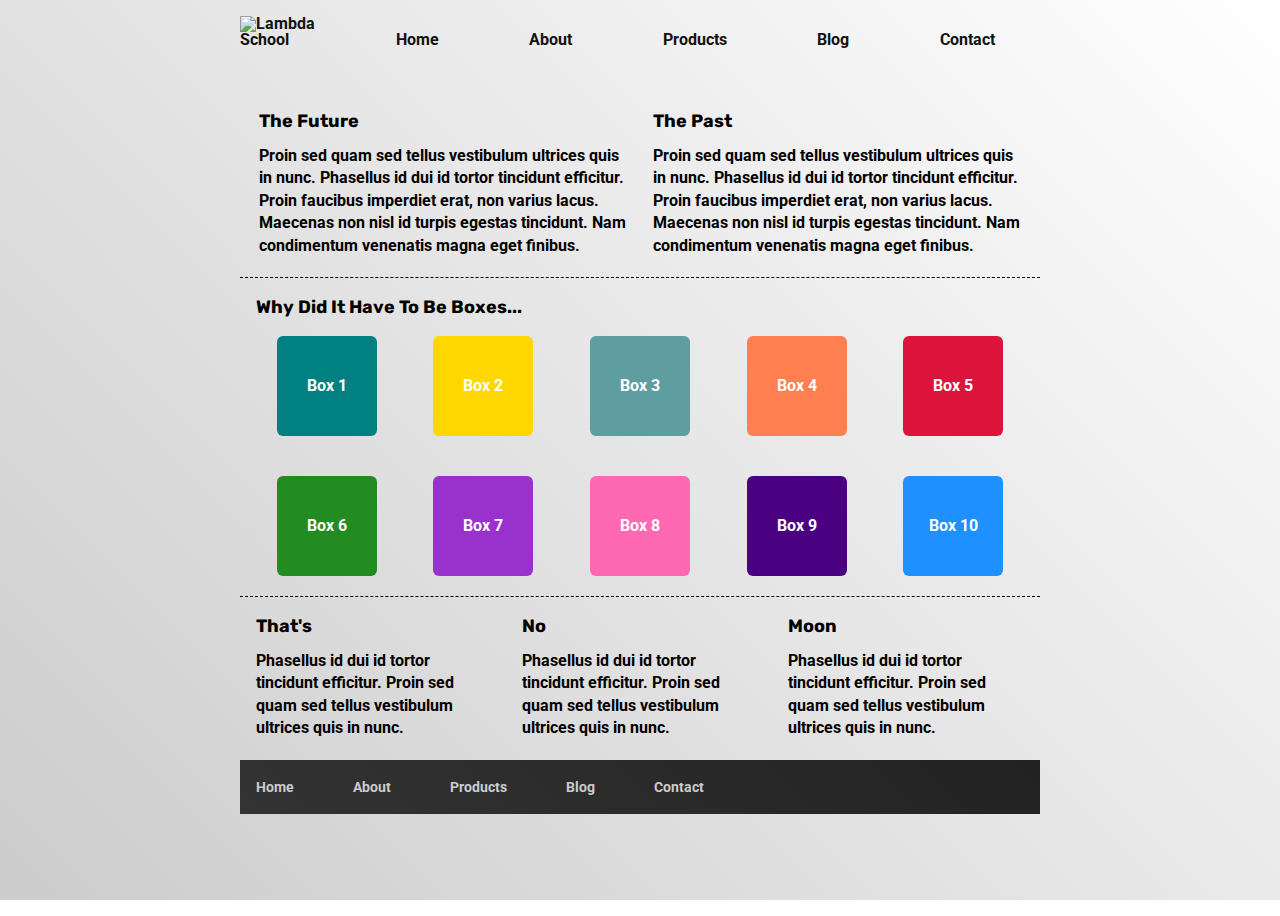
==== index.html @ 6c198348 "Added header" ====
<!doctype html>

<html lang="en">

<head>
    <meta charset="utf-8">

    <title>Sprint Challenge - Home</title>

    <link href="https://fonts.googleapis.com/css?family=Roboto|Rubik" rel="stylesheet">
    <link rel="stylesheet" href="css/index.css">

</head>

<body>
    <div class="container">
        <header id="home" class="flex baseline h-5">
                <a href="#home"><img src="img/lambda-black.png" alt="Lambda School"></a>
                <nav class="w-100">
                    <ul class="flex around">
                        <li><a href="#home">Home</a></li>
                        <li><a href="#about">About</a></li>
                        <li><a href="#products">Products</a></li>
                        <li><a href="#blog">Blog</a></li>
                        <li><a href="#contact">Contact</a></li>
                    </ul>
                </nav>
        </header>

        <section class="top-content">
            <div class="text-container">
                <h2>The Future</h2>
                <p>Proin sed quam sed tellus vestibulum ultrices quis in nunc. Phasellus id dui id tortor tincidunt
                    efficitur. Proin faucibus imperdiet erat, non varius lacus. Maecenas non nisl id turpis egestas
                    tincidunt. Nam condimentum venenatis magna eget finibus.</p>
            </div>
            <div class="text-container">
                <h2>The Past</h2>
                <p>Proin sed quam sed tellus vestibulum ultrices quis in nunc. Phasellus id dui id tortor tincidunt
                    efficitur. Proin faucibus imperdiet erat, non varius lacus. Maecenas non nisl id turpis egestas
                    tincidunt. Nam condimentum venenatis magna eget finibus.</p>
            </div>
        </section>

        <section class="middle-content">

            <h2>Why Did It Have To Be Boxes...</h2>

            <div class="boxes">
                <div class="box">Box 1</div>
                <div class="box">Box 2</div>
                <div class="box">Box 3</div>
                <div class="box">Box 4</div>
                <div class="box">Box 5</div>
                <div class="box">Box 6</div>
                <div class="box">Box 7</div>
                <div class="box">Box 8</div>
                <div class="box">Box 9</div>
                <div class="box">Box 10</div>
            </div>

        </section>

        <section class="bottom-content">

            <div class="text-container">
                <h2>That's</h2>
                <p>Phasellus id dui id tortor tincidunt efficitur. Proin sed quam sed tellus vestibulum ultrices quis in
                    nunc.</p>
            </div>
            <div class="text-container">
                <h2>No</h2>
                <p>Phasellus id dui id tortor tincidunt efficitur. Proin sed quam sed tellus vestibulum ultrices quis in
                    nunc.</p>
            </div>
            <div class="text-container">
                <h2>Moon</h2>
                <p>Phasellus id dui id tortor tincidunt efficitur. Proin sed quam sed tellus vestibulum ultrices quis in
                    nunc.</p>
            </div>

        </section>

        <footer>
            <nav>
                <a href="#">Home</a>
                <a href="#">About</a>
                <a href="#">Products</a>
                <a href="#">Blog</a>
                <a href="#">Contact</a>
            </nav>
        </footer>
    </div><!-- container -->
</body>

</html>
---- css/index.css ----
/* http://meyerweb.com/eric/tools/css/reset/ 
   v2.0 | 20110126
   License: none (public domain)
*/

html, body, div, span, applet, object, iframe,
h1, h2, h3, h4, h5, h6, p, blockquote, pre,
a, abbr, acronym, address, big, cite, code,
del, dfn, em, img, ins, kbd, q, s, samp,
small, strike, strong, sub, sup, tt, var,
b, u, i, center,
dl, dt, dd, ol, ul, li,
fieldset, form, label, legend,
table, caption, tbody, tfoot, thead, tr, th, td,
article, aside, canvas, details, embed, 
figure, figcaption, footer, header, hgroup, 
menu, nav, output, ruby, section, summary,
time, mark, audio, video {
	margin: 0;
	padding: 0;
	border: 0;
	font-size: 100%;
	font: inherit;
	vertical-align: baseline;
}
/* HTML5 display-role reset for older browsers */
article, aside, details, figcaption, figure, 
footer, header, hgroup, menu, nav, section {
	display: block;
}
body {
	line-height: 1;
}
ol, ul {
	list-style: none;
}
blockquote, q {
	quotes: none;
}
blockquote:before, blockquote:after,
q:before, q:after {
	content: '';
	content: none;
}
table {
	border-collapse: collapse;
	border-spacing: 0;
}

* {
    box-sizing: border-box;
}

html, body {
    height: 100%;
    font-family: 'Roboto', sans-serif;
}

h1, h2, h3, h4, h5 {
    font-size: 18px;
    margin-bottom: 15px;
    font-family: 'Rubik', sans-serif;
}

p {
    line-height: 1.4;
}

.container {
    width: 800px;
    margin: 0 auto;
}

.top-content {
    display: flex;
    flex-wrap: wrap;
    justify-content: space-evenly;
    margin-bottom: 20px;
    border-bottom: 1px dashed black;
}

.top-content .text-container {
    width: 48%;
    padding: 0 1%;
    padding-bottom: 20px;  
}

.middle-content {
    margin-bottom: 20px;
    border-bottom: 1px dashed black;
}

.middle-content h2 {
    padding: 0 2%;
    margin-bottom: 0;
}

.middle-content .boxes {
    display: flex;
    flex-wrap: wrap;
    justify-content: space-evenly;
}

.middle-content .boxes .box {
    width: 12.5%;
    height: 100px;
    margin: 20px 2.5%;
    color: white;
    display: flex;
    align-items: center;
    justify-content: center;
}

.bottom-content {
    display: flex;
    margin: 0 2% 20px;
    justify-content: space-around;
}

.bottom-content .text-container {
    padding-right: 4%;
}

.bottom-content .text-container:last-child {
    padding-right: 0;
}

footer {
    width: 100%;
    background: linear-gradient(45deg, #333, #222);
}

footer nav {
    width: 60%;
    display: flex;
    justify-content: space-between;
    align-items: center;
    padding: 20px 2%;
    font-size: 14px;
}

footer nav a {
    color: #ccc;
    text-decoration: none;
}

html {
    height: 100%;
    background: linear-gradient(45deg, #ccc, #fff);
    background-attachment: fixed;
    font-weight: 700;
  }
  
  header {
      margin: 1em 0;
  }
  header a{
      color: #111;
      text-decoration: none;
      transition: all .5s;
  }

  header a:hover{
    color: #555;
    text-decoration: underline;
}
    
  
  .inline-block > div {
    display: inline-block;
  }

  .w-100 {
      width: 100%;
  }
  
  .h-5 {
      height: 5em;
  }
  .flex {
    display: flex;
  }

  .flex.column {
      flex-direction: column;
  }

  .flex.start{
    justify-content: flex-start;
  }

  .flex.baseline {
      align-items: baseline;
  }

  .flex.between {
    justify-content: space-between;
}

.flex.around {
    justify-content: space-around;
}
  
  .flex-two-col {
    display: flex;
    flex-wrap: wrap;
  }
  
  .flex-two-col > div {
    width: 50%;
  }
  
  .flex-three-col {
    display: flex;
    flex-wrap: wrap;
  }
  
  .flex-three-col > div {
    width: 33%;
  }
  
  .flex-four-col {
    display: flex;
    flex-wrap: wrap;
  }
  
  .flex-four-col > div {
    width: 25%;
  }
  
  .flex-five-col {
    display: flex;
    flex-wrap: wrap;
  }
  
  .flex-five-col > div {
    width: 20%;
  }
  
  .flex-inline {
    display: inline-flex;
  }
  
  .flex-inline > div {
    height: 100%;
  }
  
  .inline-block {
    display: inline-block;
  }
  
  .display-properties > div {
    margin: 0;
  }
  
  .flex .box, .flex-inline .box {
    width: 100%;
  }
  
  .block .box {
    width: 100%;
  }
  
  .box {
    border-radius: 6px;
    height: 5em;
    width: 5em;
  }
  
  .box:first-of-type {
    background: teal;
    color: #ccc;
  }
  
  .box:nth-of-type(2) {
    background: gold;
  }
  
  .box:nth-of-type(3) {
    background: cadetblue;
  }
  
  .box:nth-of-type(4) {
    background: coral;
  }
  
  .box:nth-of-type(5) {
    background: crimson;
    color: #111;
  }
  
  .box:nth-of-type(6) {
    background: forestgreen;
  }
  
  .box:nth-of-type(7) {
    background: darkorchid;
    color: #ccc;
  }
  
  .box:nth-of-type(8) {
    background: hotpink;
  }
  
  .box:nth-of-type(9) {
    background: indigo;
  }
  
  .box:nth-of-type(10) {
    background: dodgerblue;
    color: #111;
  }
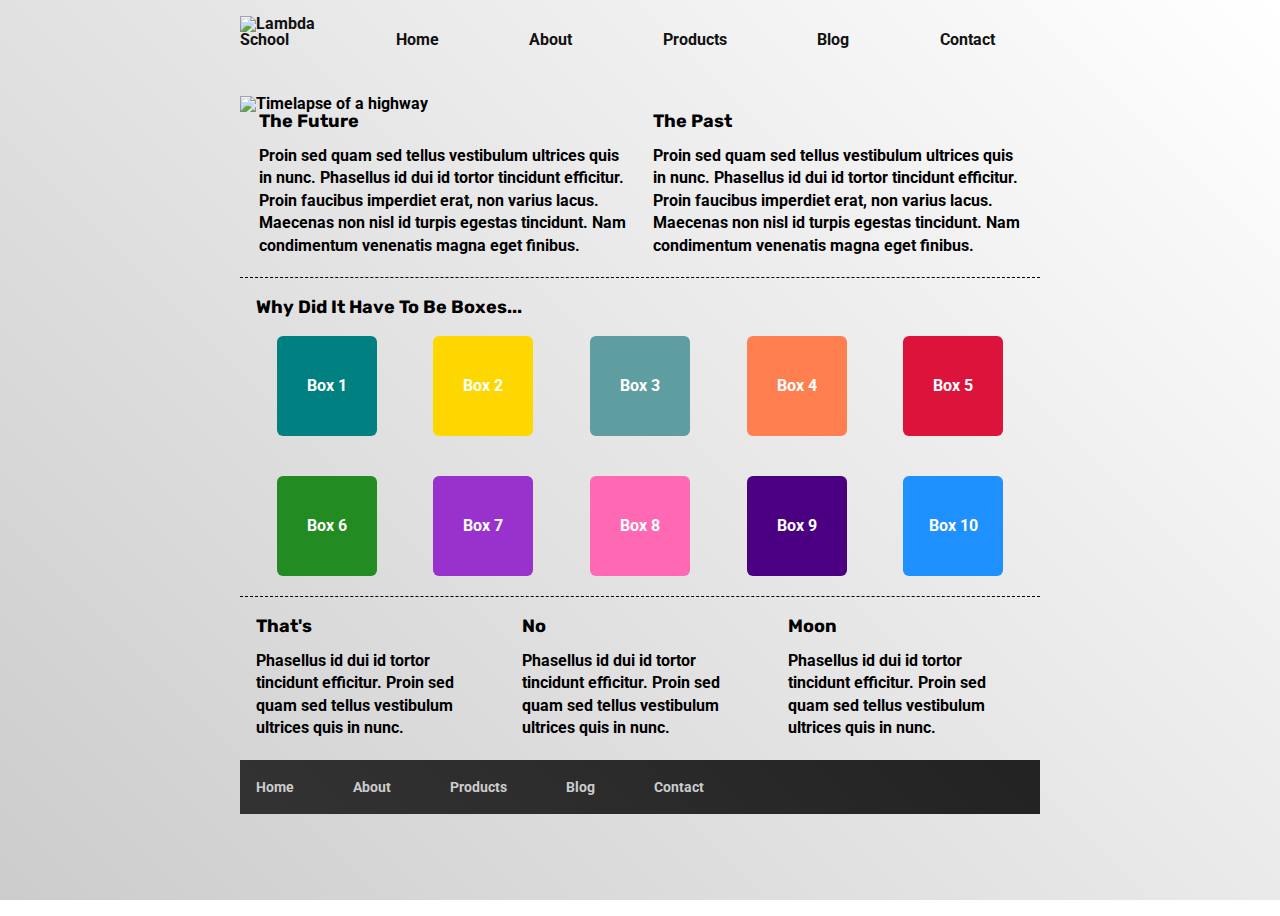
==== commit 5b730efd: "finished index.html" ====
--- a/index.html
+++ b/index.html
@@ -26,6 +26,10 @@
                     </ul>
                 </nav>
         </header>
+
+        <section class="header-img">
+            <img src="img/jumbo.jpg" alt="Timelapse of a highway">
+        </section>
 
         <section class="top-content">
             <div class="text-container">
@@ -83,11 +87,11 @@
 
         <footer>
             <nav>
-                <a href="#">Home</a>
-                <a href="#">About</a>
-                <a href="#">Products</a>
-                <a href="#">Blog</a>
-                <a href="#">Contact</a>
+                <a href="#home">Home</a>
+                <a href="#about">About</a>
+                <a href="#products">Products</a>
+                <a href="#blog">Blog</a>
+                <a href="#contact">Contact</a>
             </nav>
         </footer>
     </div><!-- container -->
--- a/css/index.css
+++ b/css/index.css
@@ -175,7 +175,7 @@
   }
   
   .h-5 {
-      height: 5em;
+      height: 4em;
   }
   .flex {
     display: flex;
